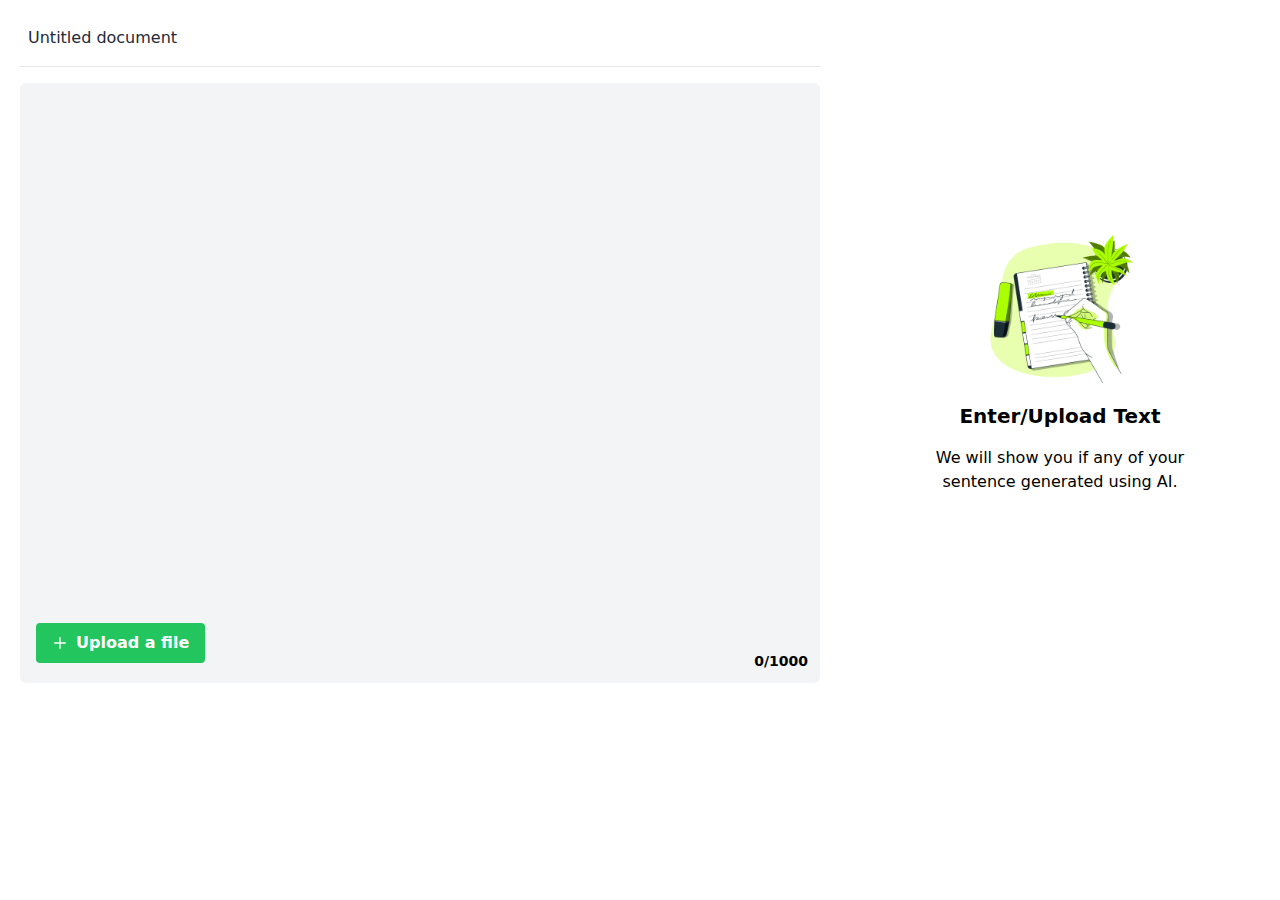
==== index.html @ 4bbe0c60 "intial commit" ====
<!doctype html>
<html lang="en">
  <head>
    <meta charset="UTF-8" />
    <link rel="icon" type="image/svg+xml" href="/vite.svg" />
    <meta name="viewport" content="width=device-width, initial-scale=1.0" />
    <title>Vite + React + TS</title>
    <script type="module" crossorigin src="/assets/index-BhwYvw6K.js"></script>
    <link rel="stylesheet" crossorigin href="/assets/index-Ck1y-9Pb.css">
  </head>
  <body>
    <div id="root"></div>
  </body>
</html>
---- assets/index-Ck1y-9Pb.css ----
*,:before,:after{box-sizing:border-box;border-width:0;border-style:solid;border-color:#e5e7eb}:before,:after{--tw-content: ""}html,:host{line-height:1.5;-webkit-text-size-adjust:100%;-moz-tab-size:4;-o-tab-size:4;tab-size:4;font-family:ui-sans-serif,system-ui,sans-serif,"Apple Color Emoji","Segoe UI Emoji",Segoe UI Symbol,"Noto Color Emoji";font-feature-settings:normal;font-variation-settings:normal;-webkit-tap-highlight-color:transparent}body{margin:0;line-height:inherit}hr{height:0;color:inherit;border-top-width:1px}abbr:where([title]){-webkit-text-decoration:underline dotted;text-decoration:underline dotted}h1,h2,h3,h4,h5,h6{font-size:inherit;font-weight:inherit}a{color:inherit;text-decoration:inherit}b,strong{font-weight:bolder}code,kbd,samp,pre{font-family:ui-monospace,SFMono-Regular,Menlo,Monaco,Consolas,Liberation Mono,Courier New,monospace;font-feature-settings:normal;font-variation-settings:normal;font-size:1em}small{font-size:80%}sub,sup{font-size:75%;line-height:0;position:relative;vertical-align:baseline}sub{bottom:-.25em}sup{top:-.5em}table{text-indent:0;border-color:inherit;border-collapse:collapse}button,input,optgroup,select,textarea{font-family:inherit;font-feature-settings:inherit;font-variation-settings:inherit;font-size:100%;font-weight:inherit;line-height:inherit;letter-spacing:inherit;color:inherit;margin:0;padding:0}button,select{text-transform:none}button,input:where([type=button]),input:where([type=reset]),input:where([type=submit]){-webkit-appearance:button;background-color:transparent;background-image:none}:-moz-focusring{outline:auto}:-moz-ui-invalid{box-shadow:none}progress{vertical-align:baseline}::-webkit-inner-spin-button,::-webkit-outer-spin-button{height:auto}[type=search]{-webkit-appearance:textfield;outline-offset:-2px}::-webkit-search-decoration{-webkit-appearance:none}::-webkit-file-upload-button{-webkit-appearance:button;font:inherit}summary{display:list-item}blockquote,dl,dd,h1,h2,h3,h4,h5,h6,hr,figure,p,pre{margin:0}fieldset{margin:0;padding:0}legend{padding:0}ol,ul,menu{list-style:none;margin:0;padding:0}dialog{padding:0}textarea{resize:vertical}input::-moz-placeholder,textarea::-moz-placeholder{opacity:1;color:#9ca3af}input::placeholder,textarea::placeholder{opacity:1;color:#9ca3af}button,[role=button]{cursor:pointer}:disabled{cursor:default}img,svg,video,canvas,audio,iframe,embed,object{display:block;vertical-align:middle}img,video{max-width:100%;height:auto}[hidden]{display:none}*,:before,:after{--tw-border-spacing-x: 0;--tw-border-spacing-y: 0;--tw-translate-x: 0;--tw-translate-y: 0;--tw-rotate: 0;--tw-skew-x: 0;--tw-skew-y: 0;--tw-scale-x: 1;--tw-scale-y: 1;--tw-pan-x: ;--tw-pan-y: ;--tw-pinch-zoom: ;--tw-scroll-snap-strictness: proximity;--tw-gradient-from-position: ;--tw-gradient-via-position: ;--tw-gradient-to-position: ;--tw-ordinal: ;--tw-slashed-zero: ;--tw-numeric-figure: ;--tw-numeric-spacing: ;--tw-numeric-fraction: ;--tw-ring-inset: ;--tw-ring-offset-width: 0px;--tw-ring-offset-color: #fff;--tw-ring-color: rgb(59 130 246 / .5);--tw-ring-offset-shadow: 0 0 #0000;--tw-ring-shadow: 0 0 #0000;--tw-shadow: 0 0 #0000;--tw-shadow-colored: 0 0 #0000;--tw-blur: ;--tw-brightness: ;--tw-contrast: ;--tw-grayscale: ;--tw-hue-rotate: ;--tw-invert: ;--tw-saturate: ;--tw-sepia: ;--tw-drop-shadow: ;--tw-backdrop-blur: ;--tw-backdrop-brightness: ;--tw-backdrop-contrast: ;--tw-backdrop-grayscale: ;--tw-backdrop-hue-rotate: ;--tw-backdrop-invert: ;--tw-backdrop-opacity: ;--tw-backdrop-saturate: ;--tw-backdrop-sepia: ;--tw-contain-size: ;--tw-contain-layout: ;--tw-contain-paint: ;--tw-contain-style: }::backdrop{--tw-border-spacing-x: 0;--tw-border-spacing-y: 0;--tw-translate-x: 0;--tw-translate-y: 0;--tw-rotate: 0;--tw-skew-x: 0;--tw-skew-y: 0;--tw-scale-x: 1;--tw-scale-y: 1;--tw-pan-x: ;--tw-pan-y: ;--tw-pinch-zoom: ;--tw-scroll-snap-strictness: proximity;--tw-gradient-from-position: ;--tw-gradient-via-position: ;--tw-gradient-to-position: ;--tw-ordinal: ;--tw-slashed-zero: ;--tw-numeric-figure: ;--tw-numeric-spacing: ;--tw-numeric-fraction: ;--tw-ring-inset: ;--tw-ring-offset-width: 0px;--tw-ring-offset-color: #fff;--tw-ring-color: rgb(59 130 246 / .5);--tw-ring-offset-shadow: 0 0 #0000;--tw-ring-shadow: 0 0 #0000;--tw-shadow: 0 0 #0000;--tw-shadow-colored: 0 0 #0000;--tw-blur: ;--tw-brightness: ;--tw-contrast: ;--tw-grayscale: ;--tw-hue-rotate: ;--tw-invert: ;--tw-saturate: ;--tw-sepia: ;--tw-drop-shadow: ;--tw-backdrop-blur: ;--tw-backdrop-brightness: ;--tw-backdrop-contrast: ;--tw-backdrop-grayscale: ;--tw-backdrop-hue-rotate: ;--tw-backdrop-invert: ;--tw-backdrop-opacity: ;--tw-backdrop-saturate: ;--tw-backdrop-sepia: ;--tw-contain-size: ;--tw-contain-layout: ;--tw-contain-paint: ;--tw-contain-style: }.absolute{position:absolute}.relative{position:relative}.bottom-3{bottom:.75rem}.bottom-5{bottom:1.25rem}.left-4{left:1rem}.right-0{right:0}.right-3{right:.75rem}.z-10{z-index:10}.m-5{margin:1.25rem}.my-4{margin-top:1rem;margin-bottom:1rem}.mr-2{margin-right:.5rem}.mt-2{margin-top:.5rem}.block{display:block}.flex{display:flex}.inline-flex{display:inline-flex}.h-4{height:1rem}.h-48{height:12rem}.h-\[93\%\]{height:93%}.h-full{height:100%}.h-screen{height:100vh}.w-4{width:1rem}.w-4\/12{width:33.333333%}.w-4\/6{width:66.666667%}.w-48{width:12rem}.w-56{width:14rem}.w-8\/12{width:66.666667%}.max-w-96{max-width:24rem}.flex-initial{flex:0 1 auto}.origin-top-right{transform-origin:top right}.flex-col{flex-direction:column}.items-center{align-items:center}.justify-center{justify-content:center}.divide-y>:not([hidden])~:not([hidden]){--tw-divide-y-reverse: 0;border-top-width:calc(1px * calc(1 - var(--tw-divide-y-reverse)));border-bottom-width:calc(1px * var(--tw-divide-y-reverse))}.divide-solid>:not([hidden])~:not([hidden]){border-style:solid}.rounded{border-radius:.25rem}.rounded-md{border-radius:.375rem}.bg-gray-100{--tw-bg-opacity: 1;background-color:rgb(243 244 246 / var(--tw-bg-opacity))}.bg-green-500{--tw-bg-opacity: 1;background-color:rgb(34 197 94 / var(--tw-bg-opacity))}.bg-white{--tw-bg-opacity: 1;background-color:rgb(255 255 255 / var(--tw-bg-opacity))}.px-3{padding-left:.75rem;padding-right:.75rem}.px-4{padding-left:1rem;padding-right:1rem}.py-1{padding-top:.25rem;padding-bottom:.25rem}.py-1\.5{padding-top:.375rem;padding-bottom:.375rem}.py-2{padding-top:.5rem;padding-bottom:.5rem}.py-3{padding-top:.75rem;padding-bottom:.75rem}.py-3\.5{padding-top:.875rem;padding-bottom:.875rem}.pl-2{padding-left:.5rem}.pl-5{padding-left:1.25rem}.pr-5{padding-right:1.25rem}.text-center{text-align:center}.text-sm{font-size:.875rem;line-height:1.25rem}.text-xl{font-size:1.25rem;line-height:1.75rem}.font-bold{font-weight:700}.font-semibold{font-weight:600}.text-gray-700{--tw-text-opacity: 1;color:rgb(55 65 81 / var(--tw-text-opacity))}.text-gray-900{--tw-text-opacity: 1;color:rgb(17 24 39 / var(--tw-text-opacity))}.text-red-600{--tw-text-opacity: 1;color:rgb(220 38 38 / var(--tw-text-opacity))}.text-white{--tw-text-opacity: 1;color:rgb(255 255 255 / var(--tw-text-opacity))}.shadow-lg{--tw-shadow: 0 10px 15px -3px rgb(0 0 0 / .1), 0 4px 6px -4px rgb(0 0 0 / .1);--tw-shadow-colored: 0 10px 15px -3px var(--tw-shadow-color), 0 4px 6px -4px var(--tw-shadow-color);box-shadow:var(--tw-ring-offset-shadow, 0 0 #0000),var(--tw-ring-shadow, 0 0 #0000),var(--tw-shadow)}.ring-1{--tw-ring-offset-shadow: var(--tw-ring-inset) 0 0 0 var(--tw-ring-offset-width) var(--tw-ring-offset-color);--tw-ring-shadow: var(--tw-ring-inset) 0 0 0 calc(1px + var(--tw-ring-offset-width)) var(--tw-ring-color);box-shadow:var(--tw-ring-offset-shadow),var(--tw-ring-shadow),var(--tw-shadow, 0 0 #0000)}.ring-black{--tw-ring-opacity: 1;--tw-ring-color: rgb(0 0 0 / var(--tw-ring-opacity))}.ring-opacity-5{--tw-ring-opacity: .05}:root{font-family:Inter,system-ui,Avenir,Helvetica,Arial,sans-serif;line-height:1.5;font-weight:400;font-synthesis:none;text-rendering:optimizeLegibility;-webkit-font-smoothing:antialiased;-moz-osx-font-smoothing:grayscale}.editable{font-family:sans-serif;height:600px;resize:none}.editor{margin-top:10px}.placeholder\:text-gray-800::-moz-placeholder{--tw-text-opacity: 1;color:rgb(31 41 55 / var(--tw-text-opacity))}.placeholder\:text-gray-800::placeholder{--tw-text-opacity: 1;color:rgb(31 41 55 / var(--tw-text-opacity))}.hover\:bg-gray-100:hover{--tw-bg-opacity: 1;background-color:rgb(243 244 246 / var(--tw-bg-opacity))}.hover\:bg-gray-50:hover{--tw-bg-opacity: 1;background-color:rgb(249 250 251 / var(--tw-bg-opacity))}.hover\:bg-green-700:hover{--tw-bg-opacity: 1;background-color:rgb(21 128 61 / var(--tw-bg-opacity))}.focus\:bg-gray-100:focus{--tw-bg-opacity: 1;background-color:rgb(243 244 246 / var(--tw-bg-opacity))}.focus\:outline-none:focus{outline:2px solid transparent;outline-offset:2px}@media (min-width: 640px){.sm\:text-sm{font-size:.875rem;line-height:1.25rem}.sm\:leading-6{line-height:1.5rem}}
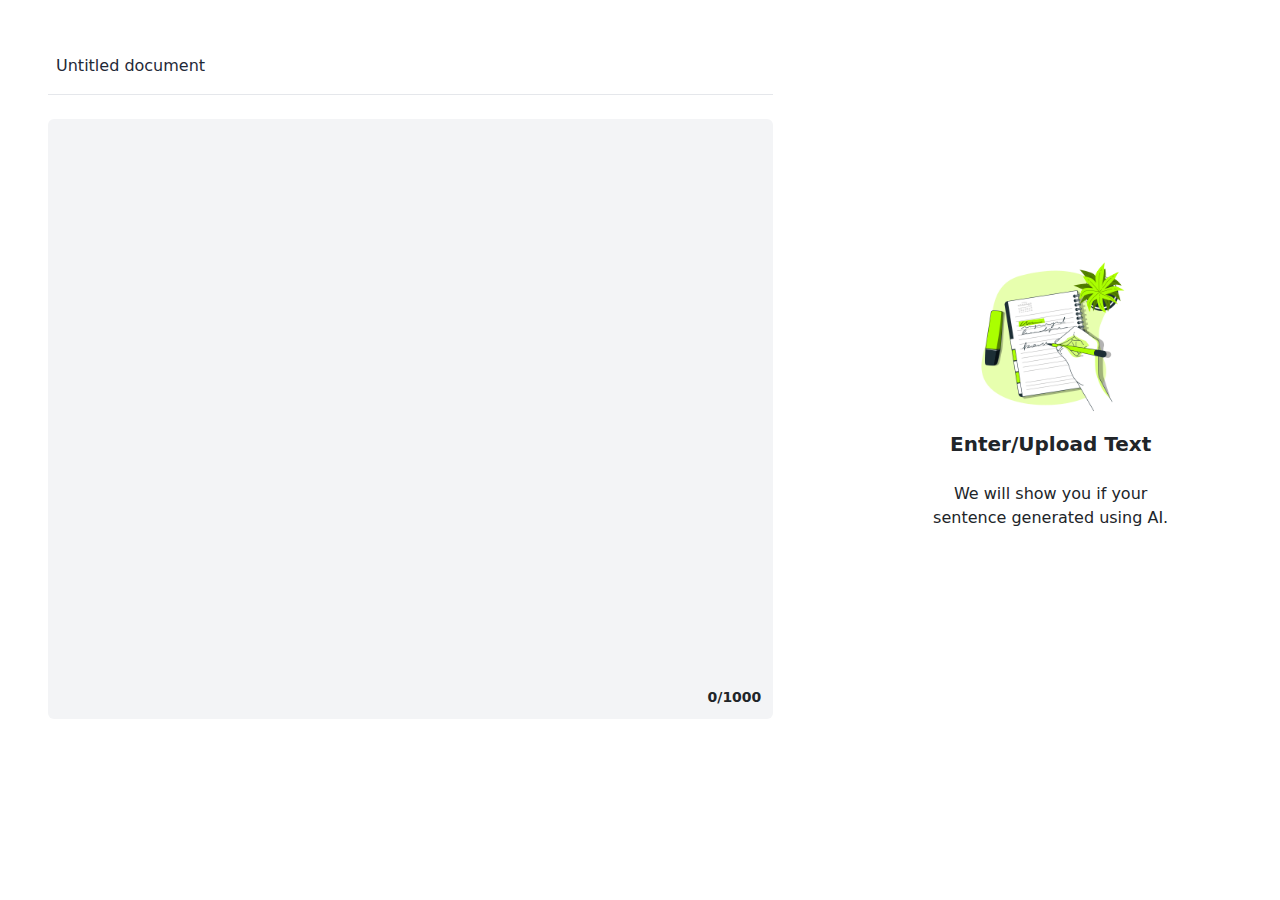
==== commit 4aa9aa9a: "integration with deployed API" ====
--- a/index.html
+++ b/index.html
@@ -1,12 +1,16 @@
-<!doctype html>
+<!DOCTYPE html>
 <html lang="en">
   <head>
     <meta charset="UTF-8" />
     <link rel="icon" type="image/svg+xml" href="/vite.svg" />
     <meta name="viewport" content="width=device-width, initial-scale=1.0" />
+    <link
+      rel="stylesheet"
+      href="https://cdn.jsdelivr.net/npm/bootstrap@5.3.2/dist/css/bootstrap.min.css"
+    />
     <title>Vite + React + TS</title>
-    <script type="module" crossorigin src="/assets/index-BhwYvw6K.js"></script>
-    <link rel="stylesheet" crossorigin href="/assets/index-Ck1y-9Pb.css">
+    <script type="module" crossorigin src="/assets/index-DfTsS11c.js"></script>
+    <link rel="stylesheet" crossorigin href="/assets/index-mKtAeSV4.css">
   </head>
   <body>
     <div id="root"></div>
--- a/assets/index-mKtAeSV4.css
+++ b/assets/index-mKtAeSV4.css
@@ -0,0 +1 @@
+*,:before,:after{box-sizing:border-box;border-width:0;border-style:solid;border-color:#e5e7eb}:before,:after{--tw-content: ""}html,:host{line-height:1.5;-webkit-text-size-adjust:100%;-moz-tab-size:4;-o-tab-size:4;tab-size:4;font-family:ui-sans-serif,system-ui,sans-serif,"Apple Color Emoji","Segoe UI Emoji",Segoe UI Symbol,"Noto Color Emoji";font-feature-settings:normal;font-variation-settings:normal;-webkit-tap-highlight-color:transparent}body{margin:0;line-height:inherit}hr{height:0;color:inherit;border-top-width:1px}abbr:where([title]){-webkit-text-decoration:underline dotted;text-decoration:underline dotted}h1,h2,h3,h4,h5,h6{font-size:inherit;font-weight:inherit}a{color:inherit;text-decoration:inherit}b,strong{font-weight:bolder}code,kbd,samp,pre{font-family:ui-monospace,SFMono-Regular,Menlo,Monaco,Consolas,Liberation Mono,Courier New,monospace;font-feature-settings:normal;font-variation-settings:normal;font-size:1em}small{font-size:80%}sub,sup{font-size:75%;line-height:0;position:relative;vertical-align:baseline}sub{bottom:-.25em}sup{top:-.5em}table{text-indent:0;border-color:inherit;border-collapse:collapse}button,input,optgroup,select,textarea{font-family:inherit;font-feature-settings:inherit;font-variation-settings:inherit;font-size:100%;font-weight:inherit;line-height:inherit;letter-spacing:inherit;color:inherit;margin:0;padding:0}button,select{text-transform:none}button,input:where([type=button]),input:where([type=reset]),input:where([type=submit]){-webkit-appearance:button;background-color:transparent;background-image:none}:-moz-focusring{outline:auto}:-moz-ui-invalid{box-shadow:none}progress{vertical-align:baseline}::-webkit-inner-spin-button,::-webkit-outer-spin-button{height:auto}[type=search]{-webkit-appearance:textfield;outline-offset:-2px}::-webkit-search-decoration{-webkit-appearance:none}::-webkit-file-upload-button{-webkit-appearance:button;font:inherit}summary{display:list-item}blockquote,dl,dd,h1,h2,h3,h4,h5,h6,hr,figure,p,pre{margin:0}fieldset{margin:0;padding:0}legend{padding:0}ol,ul,menu{list-style:none;margin:0;padding:0}dialog{padding:0}textarea{resize:vertical}input::-moz-placeholder,textarea::-moz-placeholder{opacity:1;color:#9ca3af}input::placeholder,textarea::placeholder{opacity:1;color:#9ca3af}button,[role=button]{cursor:pointer}:disabled{cursor:default}img,svg,video,canvas,audio,iframe,embed,object{display:block;vertical-align:middle}img,video{max-width:100%;height:auto}[hidden]{display:none}*,:before,:after{--tw-border-spacing-x: 0;--tw-border-spacing-y: 0;--tw-translate-x: 0;--tw-translate-y: 0;--tw-rotate: 0;--tw-skew-x: 0;--tw-skew-y: 0;--tw-scale-x: 1;--tw-scale-y: 1;--tw-pan-x: ;--tw-pan-y: ;--tw-pinch-zoom: ;--tw-scroll-snap-strictness: proximity;--tw-gradient-from-position: ;--tw-gradient-via-position: ;--tw-gradient-to-position: ;--tw-ordinal: ;--tw-slashed-zero: ;--tw-numeric-figure: ;--tw-numeric-spacing: ;--tw-numeric-fraction: ;--tw-ring-inset: ;--tw-ring-offset-width: 0px;--tw-ring-offset-color: #fff;--tw-ring-color: rgb(59 130 246 / .5);--tw-ring-offset-shadow: 0 0 #0000;--tw-ring-shadow: 0 0 #0000;--tw-shadow: 0 0 #0000;--tw-shadow-colored: 0 0 #0000;--tw-blur: ;--tw-brightness: ;--tw-contrast: ;--tw-grayscale: ;--tw-hue-rotate: ;--tw-invert: ;--tw-saturate: ;--tw-sepia: ;--tw-drop-shadow: ;--tw-backdrop-blur: ;--tw-backdrop-brightness: ;--tw-backdrop-contrast: ;--tw-backdrop-grayscale: ;--tw-backdrop-hue-rotate: ;--tw-backdrop-invert: ;--tw-backdrop-opacity: ;--tw-backdrop-saturate: ;--tw-backdrop-sepia: ;--tw-contain-size: ;--tw-contain-layout: ;--tw-contain-paint: ;--tw-contain-style: }::backdrop{--tw-border-spacing-x: 0;--tw-border-spacing-y: 0;--tw-translate-x: 0;--tw-translate-y: 0;--tw-rotate: 0;--tw-skew-x: 0;--tw-skew-y: 0;--tw-scale-x: 1;--tw-scale-y: 1;--tw-pan-x: ;--tw-pan-y: ;--tw-pinch-zoom: ;--tw-scroll-snap-strictness: proximity;--tw-gradient-from-position: ;--tw-gradient-via-position: ;--tw-gradient-to-position: ;--tw-ordinal: ;--tw-slashed-zero: ;--tw-numeric-figure: ;--tw-numeric-spacing: ;--tw-numeric-fraction: ;--tw-ring-inset: ;--tw-ring-offset-width: 0px;--tw-ring-offset-color: #fff;--tw-ring-color: rgb(59 130 246 / .5);--tw-ring-offset-shadow: 0 0 #0000;--tw-ring-shadow: 0 0 #0000;--tw-shadow: 0 0 #0000;--tw-shadow-colored: 0 0 #0000;--tw-blur: ;--tw-brightness: ;--tw-contrast: ;--tw-grayscale: ;--tw-hue-rotate: ;--tw-invert: ;--tw-saturate: ;--tw-sepia: ;--tw-drop-shadow: ;--tw-backdrop-blur: ;--tw-backdrop-brightness: ;--tw-backdrop-contrast: ;--tw-backdrop-grayscale: ;--tw-backdrop-hue-rotate: ;--tw-backdrop-invert: ;--tw-backdrop-opacity: ;--tw-backdrop-saturate: ;--tw-backdrop-sepia: ;--tw-contain-size: ;--tw-contain-layout: ;--tw-contain-paint: ;--tw-contain-style: }.absolute{position:absolute}.relative{position:relative}.bottom-3{bottom:.75rem}.bottom-5{bottom:1.25rem}.left-4{left:1rem}.right-0{right:0}.right-3{right:.75rem}.z-10{z-index:10}.m-5{margin:1.25rem}.my-4{margin-top:1rem;margin-bottom:1rem}.ml-3{margin-left:.75rem}.mr-2{margin-right:.5rem}.mt-2{margin-top:.5rem}.block{display:block}.flex{display:flex}.inline-flex{display:inline-flex}.h-4{height:1rem}.h-48{height:12rem}.h-\[93\%\]{height:93%}.h-full{height:100%}.h-screen{height:100vh}.w-4{width:1rem}.w-4\/12{width:33.333333%}.w-4\/6{width:66.666667%}.w-48{width:12rem}.w-56{width:14rem}.w-8\/12{width:66.666667%}.w-full{width:100%}.max-w-96{max-width:24rem}.flex-initial{flex:0 1 auto}.origin-top-right{transform-origin:top right}.flex-col{flex-direction:column}.items-center{align-items:center}.justify-center{justify-content:center}.divide-y>:not([hidden])~:not([hidden]){--tw-divide-y-reverse: 0;border-top-width:calc(1px * calc(1 - var(--tw-divide-y-reverse)));border-bottom-width:calc(1px * var(--tw-divide-y-reverse))}.divide-solid>:not([hidden])~:not([hidden]){border-style:solid}.rounded{border-radius:.25rem}.rounded-md{border-radius:.375rem}.bg-gray-100{--tw-bg-opacity: 1;background-color:rgb(243 244 246 / var(--tw-bg-opacity))}.bg-green-500{--tw-bg-opacity: 1;background-color:rgb(34 197 94 / var(--tw-bg-opacity))}.bg-white{--tw-bg-opacity: 1;background-color:rgb(255 255 255 / var(--tw-bg-opacity))}.px-3{padding-left:.75rem;padding-right:.75rem}.px-4{padding-left:1rem;padding-right:1rem}.py-1{padding-top:.25rem;padding-bottom:.25rem}.py-1\.5{padding-top:.375rem;padding-bottom:.375rem}.py-2{padding-top:.5rem;padding-bottom:.5rem}.py-3{padding-top:.75rem;padding-bottom:.75rem}.py-3\.5{padding-top:.875rem;padding-bottom:.875rem}.pl-2{padding-left:.5rem}.pl-5{padding-left:1.25rem}.pr-5{padding-right:1.25rem}.text-center{text-align:center}.text-3xl{font-size:1.875rem;line-height:2.25rem}.text-sm{font-size:.875rem;line-height:1.25rem}.text-xl{font-size:1.25rem;line-height:1.75rem}.font-bold{font-weight:700}.font-semibold{font-weight:600}.text-gray-700{--tw-text-opacity: 1;color:rgb(55 65 81 / var(--tw-text-opacity))}.text-gray-900{--tw-text-opacity: 1;color:rgb(17 24 39 / var(--tw-text-opacity))}.text-red-600{--tw-text-opacity: 1;color:rgb(220 38 38 / var(--tw-text-opacity))}.text-white{--tw-text-opacity: 1;color:rgb(255 255 255 / var(--tw-text-opacity))}.shadow-lg{--tw-shadow: 0 10px 15px -3px rgb(0 0 0 / .1), 0 4px 6px -4px rgb(0 0 0 / .1);--tw-shadow-colored: 0 10px 15px -3px var(--tw-shadow-color), 0 4px 6px -4px var(--tw-shadow-color);box-shadow:var(--tw-ring-offset-shadow, 0 0 #0000),var(--tw-ring-shadow, 0 0 #0000),var(--tw-shadow)}.ring-1{--tw-ring-offset-shadow: var(--tw-ring-inset) 0 0 0 var(--tw-ring-offset-width) var(--tw-ring-offset-color);--tw-ring-shadow: var(--tw-ring-inset) 0 0 0 calc(1px + var(--tw-ring-offset-width)) var(--tw-ring-color);box-shadow:var(--tw-ring-offset-shadow),var(--tw-ring-shadow),var(--tw-shadow, 0 0 #0000)}.ring-black{--tw-ring-opacity: 1;--tw-ring-color: rgb(0 0 0 / var(--tw-ring-opacity))}.ring-opacity-5{--tw-ring-opacity: .05}:root{font-family:Inter,system-ui,Avenir,Helvetica,Arial,sans-serif;line-height:1.5;font-weight:400;font-synthesis:none;text-rendering:optimizeLegibility;-webkit-font-smoothing:antialiased;-moz-osx-font-smoothing:grayscale}.editable{font-family:sans-serif;height:600px;resize:none}.editor{margin-top:10px}.loader{width:70px;height:70px;padding:10px;box-sizing:border-box;background:#fff;mix-blend-mode:darken;display:grid;filter:blur(4px) contrast(10) hue-rotate(270deg)}.loader:before,.loader:after{content:"";grid-area:1/1;animation:l2 3s infinite linear;background:#f0f;border-radius:50%}.loader:after{animation-delay:-.8s}@keyframes l2{12.5%{border-radius:37% 63% 70% 30%/30% 62% 38% 70%}25%{border-radius:84% 16% 15% 85%/55% 79% 21% 45%}37.5%{border-radius:73% 27% 74% 26%/64% 32% 68% 36%}50%{border-radius:73% 27% 18% 82%/52% 32% 68% 48%}62.5%{border-radius:33% 67% 18% 82%/52% 75% 25% 48%}75%{border-radius:12% 88% 69% 31%/10% 66% 34% 90%}87.5%{border-radius:50% 50% 70% 30%/52% 62% 38% 48%}}.placeholder\:text-gray-800::-moz-placeholder{--tw-text-opacity: 1;color:rgb(31 41 55 / var(--tw-text-opacity))}.placeholder\:text-gray-800::placeholder{--tw-text-opacity: 1;color:rgb(31 41 55 / var(--tw-text-opacity))}.hover\:bg-gray-100:hover{--tw-bg-opacity: 1;background-color:rgb(243 244 246 / var(--tw-bg-opacity))}.hover\:bg-gray-50:hover{--tw-bg-opacity: 1;background-color:rgb(249 250 251 / var(--tw-bg-opacity))}.hover\:bg-green-700:hover{--tw-bg-opacity: 1;background-color:rgb(21 128 61 / var(--tw-bg-opacity))}.focus\:bg-gray-100:focus{--tw-bg-opacity: 1;background-color:rgb(243 244 246 / var(--tw-bg-opacity))}.focus\:outline-none:focus{outline:2px solid transparent;outline-offset:2px}@media (min-width: 640px){.sm\:text-sm{font-size:.875rem;line-height:1.25rem}.sm\:leading-6{line-height:1.5rem}}
